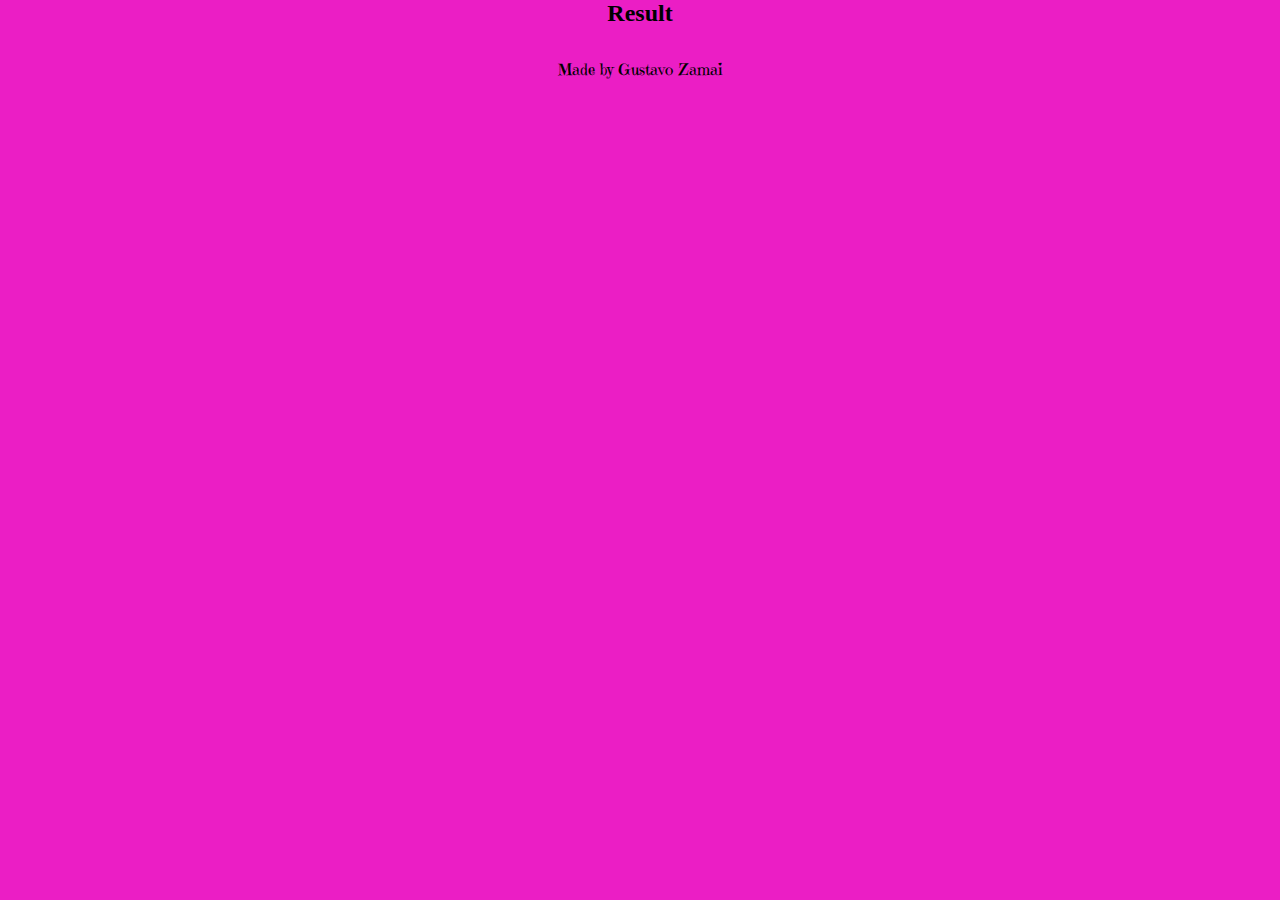
==== result.html @ 174ea13c "Add a page to show the result" ====
<!DOCTYPE html>
<html lang="en">
<head>
    <meta charset="UTF-8">
    <meta name="viewport" content="width=device-width, initial-scale=1.0">
    <title>Love Calculator</title>

    <link rel="preconnect" href="https://fonts.googleapis.com">
    <link rel="preconnect" href="https://fonts.gstatic.com" crossorigin>
    <link href="https://fonts.googleapis.com/css2?family=Emilys+Candy&family=Pacifico&display=swap" rel="stylesheet">


    <link rel="stylesheet" href="/css/global.css">
    <link rel="stylesheet" href="/css/result.css">
    <link rel="shortcut icon" href="/assets/icons/heart.svg" type="image/x-icon">
</head>
<body>
    <h2 id="result">Result</h2>



    <script src="/scripts/index.js"></script>
</body>
    <footer>Made by Gustavo Zamai</footer>
</html>
---- css/global.css ----
* {
    margin: 0;
    padding: 0;
}

body {
    background-color: #EB1EC5;
    display: flex;
    justify-content: center;
    align-items: center;
    flex-direction: column;
}

header {
    padding: 2rem;
    margin: 2rem;
}

footer {
    font-family: 'Emilys Candy', serif;
    font-size: 1rem;
    margin-top: 2rem;
}
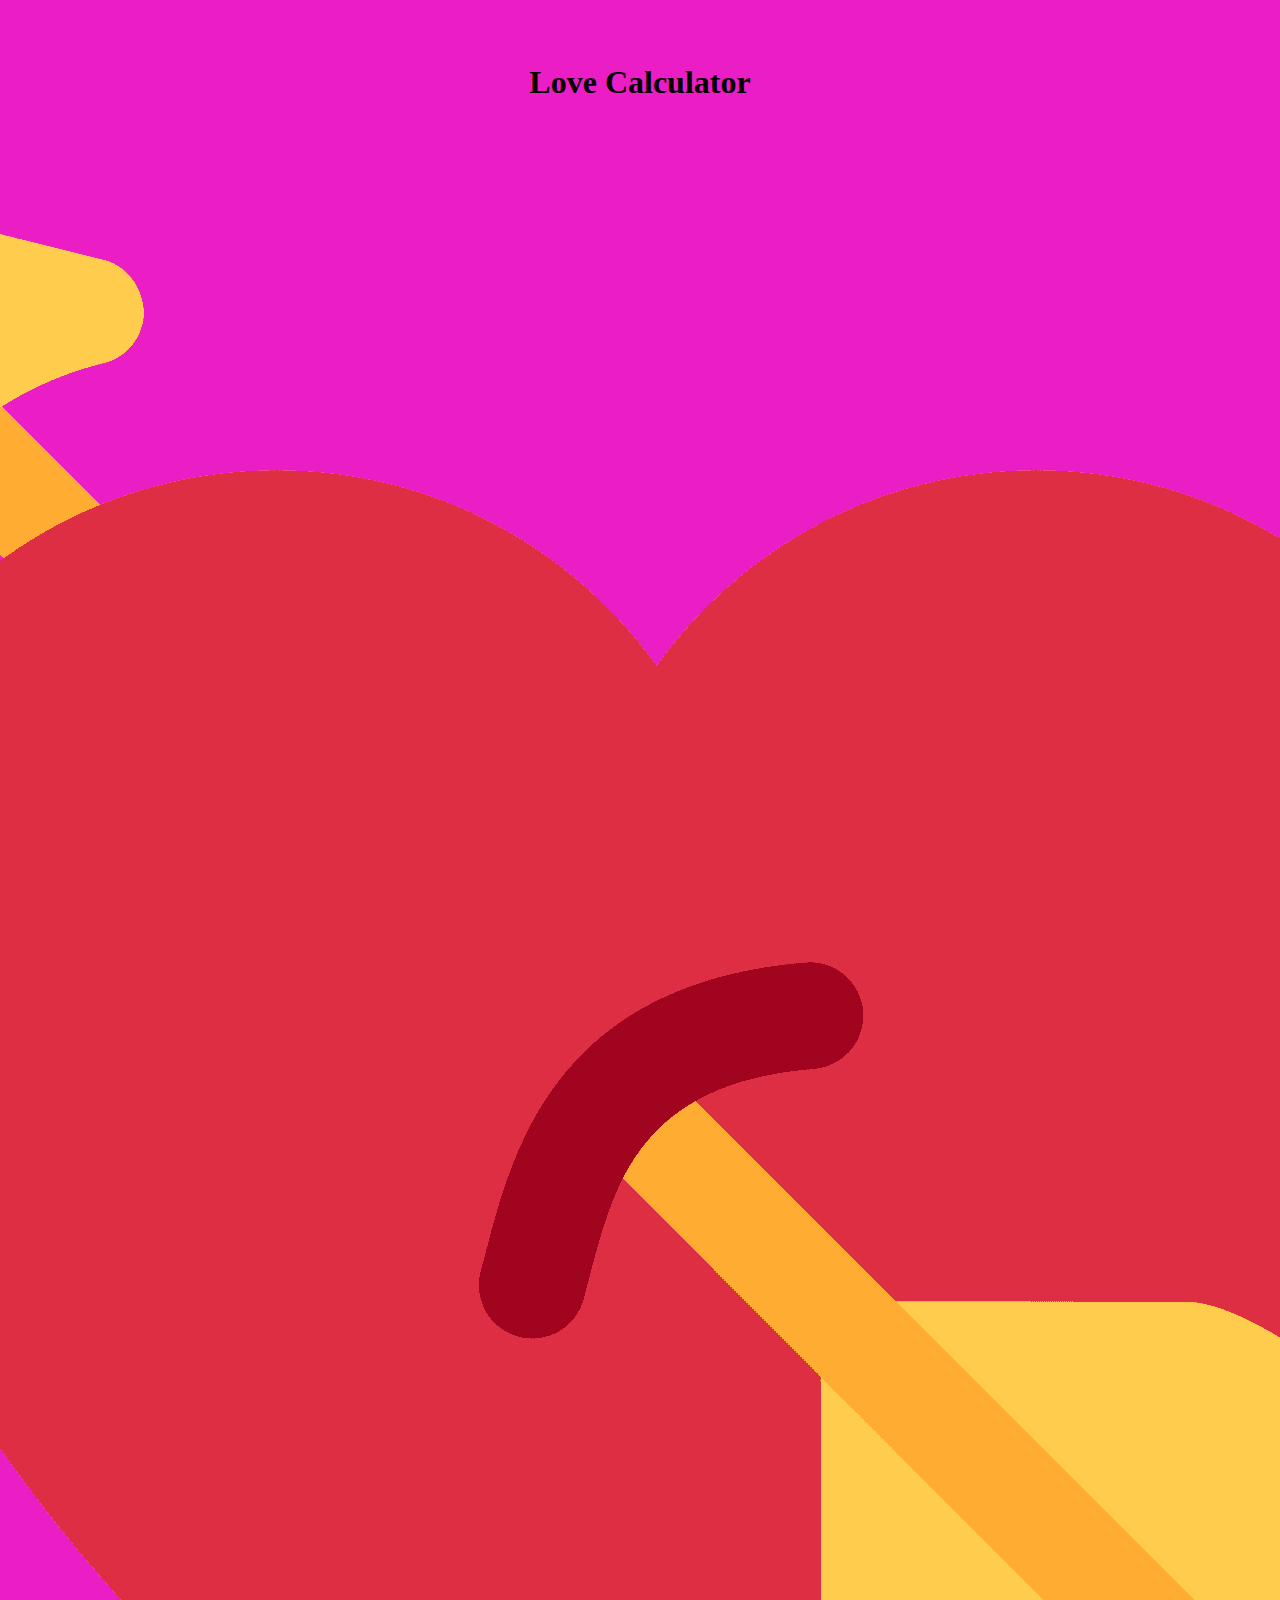
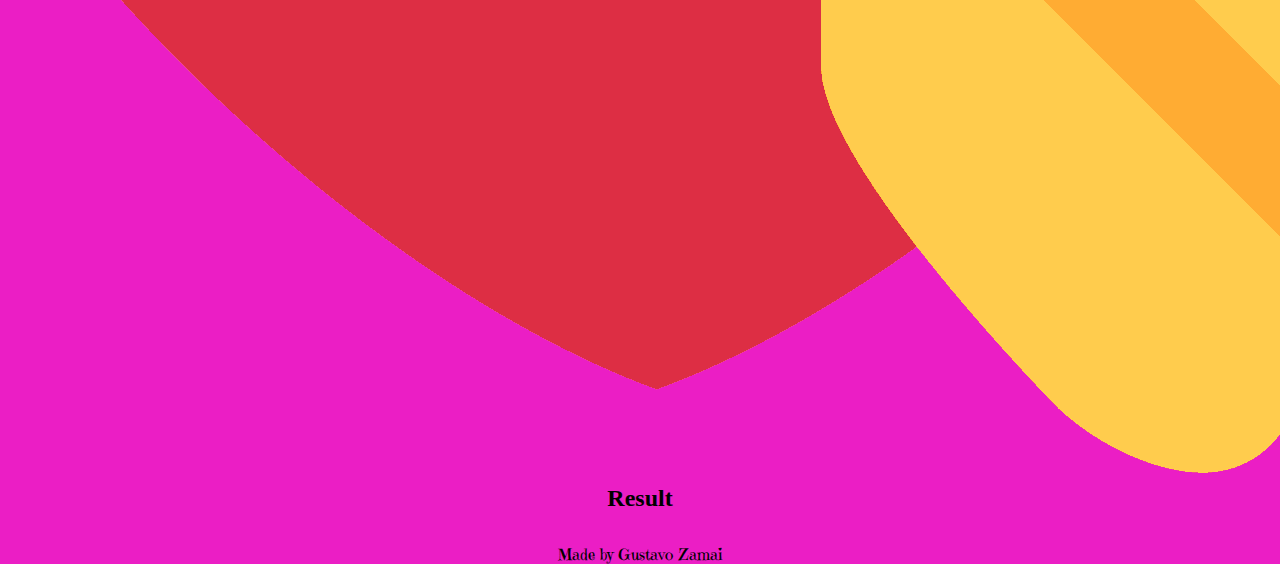
==== commit 15ece281: "Add html elements to strucuture the page" ====
--- a/result.html
+++ b/result.html
@@ -15,8 +15,11 @@
     <link rel="shortcut icon" href="/assets/icons/heart.svg" type="image/x-icon">
 </head>
 <body>
+    <header>
+        <h1>Love Calculator</h1>
+    </header>
+    <img src="/assets/images/cupid-heart.png" alt="Heart wiht a arrow">
     <h2 id="result">Result</h2>
-
 
 
     <script src="/scripts/index.js"></script>
